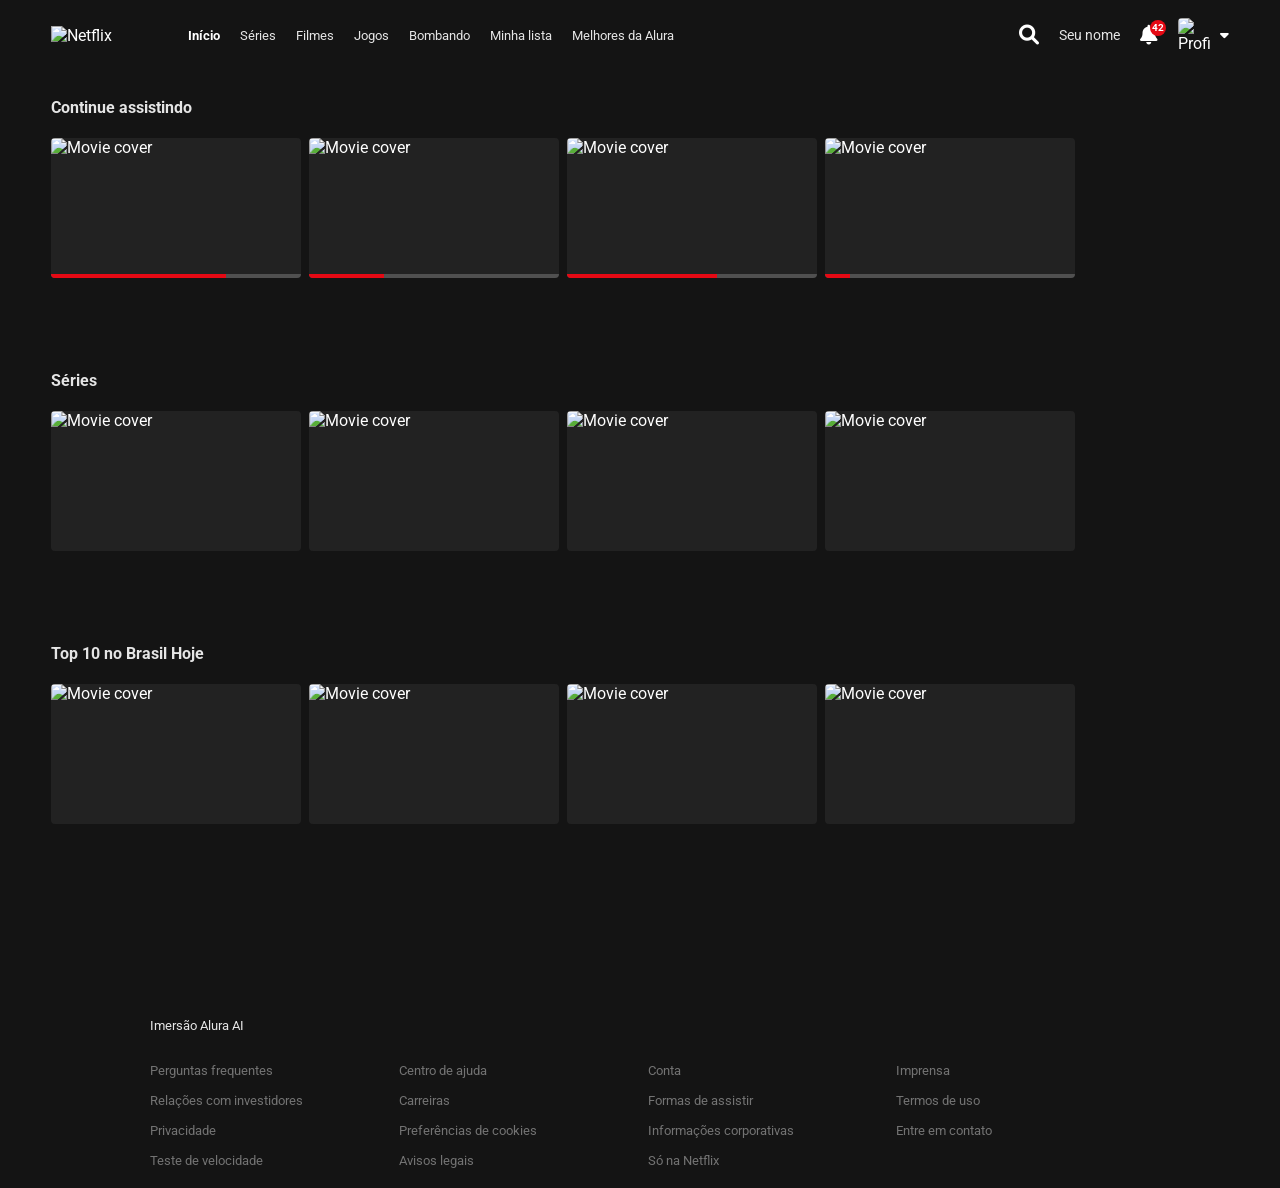
==== catalogo/catalogo.html @ 586878ca "Primeira pagina web de inspirada na netflix" ====
<!DOCTYPE html>
<html lang="pt-BR">

<head>
    <meta charset="UTF-8">
    <meta name="viewport" content="width=device-width, initial-scale=1.0">
    <title>Netflix Brasil - assistir a séries e filmes online</title>
    <link rel="stylesheet" href="catalogo.css">
    <link href="https://cdnjs.cloudflare.com/ajax/libs/font-awesome/6.0.0/css/all.min.css" rel="stylesheet">
    <link href="https://fonts.googleapis.com/css2?family=Roboto:wght@300;400;500;700&display=swap" rel="stylesheet">
    <link rel="icon" href="https://images.seeklogo.com/logo-png/32/2/netflix-logo-png_seeklogo-327627.png" type="image/x-icon">
</head>
<body>
    <!-- Navbar -->
    <header class="navbar" id="navbar">
            <div class="navbar-left">
            <img class="logo" src="https://upload.wikimedia.org/wikipedia/commons/0/08/Netflix_2015_logo.svg" alt="Netflix">
            <nav class="main-nav" aria-label="Navegacao principal">
                <ul class="nav-links">
                    <li><a href="https://www.alura.com.br/" class="active">Início</a></li>
                    <li><a href="https://www.alura.com.br/">Séries</a></li>
                    <li><a href="https://www.alura.com.br/">Filmes</a></li>
                    <li><a href="https://www.alura.com.br/">Jogos</a></li>
                    <li><a href="https://www.alura.com.br/">Bombando</a></li>
                    <li><a href="https://www.alura.com.br/">Minha lista</a></li>
                    <li><a href="https://www.alura.com.br/">Melhores da Alura</a></li>
                </ul>
            </nav>
        </div>
        <div class="navbar-right">
            <i class="fas fa-search icon"></i>
            <a href="../index.html" class="kids-link">Seu nome</a>
            <div class="nav-notification">
                <i class="fas fa-bell icon"></i>
                <span class="notification-badge">42</span>
            </div>
            <a href="../index.html" class="profile-menu" style="text-decoration: none; color: inherit;">
                <img class="profile-icon" src="https://upload.wikimedia.org/wikipedia/commons/0/0b/Netflix-avatar.png"
                    alt="Profile">
                <i class="fas fa-caret-down icon" style="font-size: 14px; margin-left: 5px;"></i>
            </a>
        </div>
    </header>

    <!-- Sliders Container -->
    <main class="sliders-container" id="main-content">
        <!-- Javascript will inject the rows here -->
    </main>

    <!-- Footer -->
    <footer>
        <div class="footer-content">
            <a href="https://www.alura.com.br/" target="_blank">
                <p>Imersão Alura AI</p>
            </a>
            <ul class="footer-links">
                <li><a href="https://www.alura.com.br/" target="_blank">Perguntas frequentes</a></li>
                <li><a href="https://www.alura.com.br/" target="_blank">Centro de ajuda</a></li>
                <li><a href="https://www.alura.com.br/" target="_blank">Conta</a></li>
                <li><a href="https://www.alura.com.br/" target="_blank">Imprensa</a></li>
                <li><a href="https://www.alura.com.br/" target="_blank">Relações com investidores</a></li>
                <li><a href="https://www.alura.com.br/" target="_blank">Carreiras</a></li>
                <li><a href="https://www.alura.com.br/" target="_blank">Formas de assistir</a></li>
                <li><a href="https://www.alura.com.br/" target="_blank">Termos de uso</a></li>
                <li><a href="https://www.alura.com.br/" target="_blank">Privacidade</a></li>
                <li><a href="https://www.alura.com.br/" target="_blank">Preferências de cookies</a></li>
                <li><a href="https://www.alura.com.br/" target="_blank">Informações corporativas</a></li>
                <li><a href="https://www.alura.com.br/" target="_blank">Entre em contato</a></li>
                <li><a href="https://www.alura.com.br/" target="_blank">Teste de velocidade</a></li>
                <li><a href="https://www.alura.com.br/" target="_blank">Avisos legais</a></li>
                <li><a href="https://www.alura.com.br/" target="_blank">Só na Netflix</a></li>
            </ul>
        </div>
    </footer>

    <script type="module" src="js/main.js"></script>
</body>

</html>
---- catalogo/catalogo.css ----
:root {
    --netflix-red: #E50914;
    --dark-bg: #141414;
    --text-color: #ffffff;
}

* {
    margin: 0;
    padding: 0;
    box-sizing: border-box;
}

body {
    font-family: 'Roboto', 'Helvetica Neue', Helvetica, Arial, sans-serif;
    background-color: var(--dark-bg);
    color: var(--text-color);
    overflow-x: hidden;
}

a {
    text-decoration: none;
    color: #e5e5e5;
    transition: color 0.3s;
}

a:hover {
    color: #b3b3b3;
}

/* Navbar */
.navbar {
    position: fixed;
    top: 0;
    width: 100%;
    display: flex;
    justify-content: space-between;
    align-items: center;
    padding: 0 4%;
    height: 70px;
    z-index: 1000;
    background-color: var(--dark-bg);
}

.navbar-left,
.navbar-right {
    display: flex;
    align-items: center;
    gap: 20px;
}

.navbar-left {
    min-width: 0;
    flex: 1;
}

.navbar-right {
    flex-shrink: 0;
}

.logo {
    width: 92px;
    margin-right: 25px;
    cursor: pointer;
}

.nav-links {
    list-style: none;
    display: flex;
    gap: 20px;
    font-size: 13px;
    white-space: nowrap;
}

.nav-links .active {
    font-weight: bold;
    color: white;
}

.icon {
    font-size: 20px;
    cursor: pointer;
}

.kids-link {
    font-size: 14px;
}

.nav-notification {
    position: relative;
    cursor: pointer;
}

.notification-badge {
    position: absolute;
    top: -5px;
    right: -8px;
    background-color: var(--netflix-red);
    color: white;
    font-size: 10px;
    font-weight: bold;
    border-radius: 50%;
    width: 16px;
    height: 16px;
    display: flex;
    justify-content: center;
    align-items: center;
}

.profile-menu {
    display: flex;
    align-items: center;
    gap: 5px;
    cursor: pointer;
}

.profile-icon {
    width: 32px;
    border-radius: 4px;
}

/* Sliders */
.sliders-container {
    padding: 0 4%;
    padding-top: 100px;
    /* Space for navbar */
    position: relative;
    z-index: 3;
    padding-bottom: 100px;
}

.slider-section {
    margin-bottom: 3.5vw;
}

.slider-header {
    display: flex;
    justify-content: space-between;
    align-items: flex-end;
    margin-bottom: 12px;
}

.slider-title {
    font-size: 1.25vw;
    font-weight: bold;
    color: #e5e5e5;
    line-height: 1.25vw;
}

.slider-indicators {
    display: flex;
    gap: 2px;
    margin-bottom: 4px;
}

.slider-indicators div {
    width: 12px;
    height: 2px;
    background-color: #4d4d4d;
}

.slider-indicators div.active {
    background-color: #aaa;
}

.movie-row {
    display: flex;
    gap: 8px;
    /* Small gap between movie cards */
    overflow-x: visible;
    /* Let the expanded cards paint outside this box vertically */
    padding: 10px 4% 50px 4%;
    /* Added bottom padding to hold the expanding modal */
    margin: 0 -4%;
    /* Pull edges back out so we don't double up padding from container */
    scroll-behavior: smooth;
    -ms-overflow-style: none;
    scrollbar-width: none;
}

.movie-row::-webkit-scrollbar {
    display: none;
}

.movie-card {
    min-width: 250px;
    width: 250px;
    height: 140px;
    background-color: #222;
    border-radius: 4px;
    cursor: pointer;
    transition: transform 0.3s cubic-bezier(0.25, 0.46, 0.45, 0.94) 0s, border-radius 0.3s 0s, z-index 0s 0.3s, box-shadow 0.3s 0s;
    position: relative;
    z-index: 1;
    transform-origin: center center;
    /* Default origin */
}

/* Modifiers applied by JavaScript to prevent edge clipping */
.movie-card.origin-left {
    transform-origin: left center;
}

.movie-card.origin-right {
    transform-origin: right center;
}

.movie-card:hover {
    transform: scale(1.6) translateY(-5%);
    /* Reduced vertical translation since container has more padding */
    z-index: 99;
    border-radius: 6px;
    box-shadow: 0 10px 40px rgba(0, 0, 0, 0.9);
    transition: transform 0.3s cubic-bezier(0.25, 0.46, 0.45, 0.94) 0.6s, border-radius 0.3s 0.6s, box-shadow 0.3s 0.6s, z-index 0s 0s;
}

.movie-card img {
    position: absolute;
    top: 0;
    left: 0;
    width: 100%;
    height: 100%;
    object-fit: cover;
    border-radius: 4px;
    transition: opacity 0.3s ease, border-radius 0.3s;
    z-index: 2;
}

.movie-card iframe {
    position: absolute;
    top: 0;
    left: 0;
    width: 100%;
    height: 100%;
    opacity: 0;
    border-radius: 4px;
    transition: opacity 0.3s ease, border-radius 0.3s;
    pointer-events: none;
    z-index: 1;
}

.movie-card iframe.playing {
    opacity: 1;
    z-index: 3;
    border-radius: 6px 6px 0 0;
}

.movie-card:hover img {
    border-radius: 6px 6px 0 0;
    transition: border-radius 0s 0.6s;
}

.movie-card img.playing-video {
    opacity: 0;
}

/* Card Details Modal */
.card-details {
    position: absolute;
    top: 100%;
    left: 0;
    width: 100%;
    background-color: #181818;
    border-bottom-left-radius: 6px;
    border-bottom-right-radius: 6px;
    padding: 18px 16px;
    opacity: 0;
    visibility: hidden;
    transition: opacity 0.3s 0s, visibility 0.3s 0s;
    box-shadow: 0 15px 30px rgba(0, 0, 0, 0.9);
    display: flex;
    flex-direction: column;
    gap: 12px;
    z-index: 2;
    cursor: default;
}

.movie-card:hover .card-details {
    opacity: 1;
    visibility: visible;
    transition: opacity 0.2s 0.6s, visibility 0s 0.6s;
}

.details-buttons {
    display: flex;
    justify-content: space-between;
    align-items: center;
}

.left-buttons,
.right-buttons {
    display: flex;
    gap: 8px;
}

.btn-icon {
    width: 32px;
    height: 32px;
    border-radius: 50%;
    background-color: #2b2b2b;
    border: 1px solid rgba(255, 255, 255, 0.5);
    color: white;
    display: flex;
    justify-content: center;
    align-items: center;
    cursor: pointer;
    font-size: 14px;
    transition: border-color 0.2s, background-color 0.2s;
}

.btn-icon:hover {
    border-color: white;
    background-color: rgba(255, 255, 255, 0.2);
}

.btn-play-icon {
    background-color: white;
    color: black;
    border: none;
}

.btn-play-icon:hover {
    background-color: #e6e6e6;
}

.btn-play-icon i {
    margin-left: 2px;
}

.details-info {
    display: flex;
    align-items: center;
    gap: 8px;
    font-size: 11px;
    font-weight: bold;
}

.match-score {
    color: #46d369;
}

.age-badge {
    background-color: transparent;
    border: 1px solid rgba(255, 255, 255, 0.4);
    color: white;
    padding: 1px 3px;
    border-radius: 2px;
    font-family: Arial, sans-serif;
}

.age-badge.red-accent {
    background-color: #d32f2f;
    border: none;
    font-weight: bold;
}

.resolution {
    border: 1px solid rgba(255, 255, 255, 0.4);
    padding: 1px 3px;
    border-radius: 2px;
    color: rgba(255, 255, 255, 0.9);
}

.duration {
    color: rgba(255, 255, 255, 0.9);
}

.details-tags {
    display: flex;
    gap: 6px;
    font-size: 11px;
    color: rgba(255, 255, 255, 0.9);
    margin-top: 4px;
}

.details-tags span:not(:last-child)::after {
    content: "•";
    color: #666;
    margin-left: 6px;
}

/* Badges */
.badge-top10 {
    position: absolute;
    top: 0;
    right: 0;
    width: 22px;
    height: 28px;
    background-color: var(--netflix-red);
    color: white;
    display: flex;
    flex-direction: column;
    justify-content: center;
    align-items: center;
    font-weight: bold;
    z-index: 4;
    border-bottom-left-radius: 2px;
    box-shadow: -2px 2px 4px rgba(0, 0, 0, 0.5);
    font-family: 'Helvetica Neue', Helvetica, Arial, sans-serif;
}

.badge-top10 span.top {
    font-size: 7px;
    letter-spacing: 0.5px;
    line-height: 8px;
}

.badge-top10 span.number {
    font-size: 13px;
    line-height: 13px;
}

.badge-bottom {
    position: absolute;
    bottom: 8px;
    left: 50%;
    transform: translateX(-50%);
    padding: 2px 4px;
    font-size: 10px;
    font-weight: bold;
    border-radius: 2px;
    z-index: 4;
    white-space: nowrap;
    text-transform: uppercase;
}

.movie-card.has-progress .badge-bottom {
    bottom: 12px;
}

.badge-bottom.red {
    background-color: var(--netflix-red);
    color: white;
}

.badge-bottom.white {
    background-color: white;
    color: black;
}

/* Progress bar */
.progress-bar-container {
    position: absolute;
    bottom: 0;
    left: 0;
    width: 100%;
    height: 4px;
    background-color: rgba(100, 100, 100, 0.7);
    z-index: 5;
    border-bottom-left-radius: 4px;
    border-bottom-right-radius: 4px;
}

.progress-value {
    height: 100%;
    background-color: var(--netflix-red);
    border-bottom-left-radius: 4px;
}

/* Responsive */
@media (max-width: 1200px) {
    .nav-links {
        gap: 14px;
        font-size: 12px;
    }

    .movie-card {
        min-width: 220px;
        width: 220px;
        height: 124px;
    }

    .slider-title {
        font-size: 2vw;
        line-height: 2.2vw;
    }
}

@media (max-width: 992px) {
    .navbar {
        padding: 0 3%;
    }

    .logo {
        width: 84px;
        margin-right: 16px;
    }

    .nav-links {
        gap: 10px;
    }

    .nav-links li:nth-child(n + 5) {
        display: none;
    }

    .kids-link {
        display: none;
    }

    .icon {
        font-size: 18px;
    }

    .movie-card {
        min-width: 190px;
        width: 190px;
        height: 106px;
    }
}

@media (max-width: 768px) {
    .navbar {
        height: 62px;
        padding: 0 12px;
    }

    .navbar-left,
    .navbar-right {
        gap: 12px;
    }

    .logo {
        width: 78px;
        margin-right: 10px;
    }

    .main-nav {
        overflow-x: auto;
        -ms-overflow-style: none;
        scrollbar-width: none;
    }

    .main-nav::-webkit-scrollbar {
        display: none;
    }

    .nav-links {
        display: none;
    }

    .nav-notification {
        display: none;
    }

    .profile-icon {
        width: 28px;
    }

    .sliders-container {
        padding-top: 82px;
        padding-bottom: 70px;
    }

    .movie-row {
        gap: 6px;
        padding: 8px 4% 34px 4%;
    }

    .movie-card {
        min-width: 200px;
        width: 200px;
        height: 112px;
    }

    .slider-title {
        font-size: 4vw;
        line-height: 4.5vw;
    }
}

@media (max-width: 576px) {
    .navbar {
        height: 56px;
        padding: 0 10px;
    }

    .navbar-right {
        gap: 10px;
    }

    .icon {
        font-size: 16px;
    }

    .profile-menu i {
        display: none;
    }

    .sliders-container {
        padding-top: 74px;
        padding-bottom: 52px;
    }

    .slider-section {
        margin-bottom: 22px;
    }

    .slider-title {
        font-size: 5vw;
        line-height: 1.2;
    }

    .movie-card {
        min-width: 160px;
        width: 160px;
        height: 90px;
    }

    footer {
        font-size: 12px;
        padding: 0 6%;
    }
}

@media (hover: none) {
    .movie-card:hover {
        transform: none;
        box-shadow: none;
        border-radius: 4px;
    }

    .movie-card:hover .card-details {
        opacity: 0;
        visibility: hidden;
        transition: none;
    }
}

/* Footer */
footer {
    padding: 0 4%;
    color: #737373;
    font-size: 13px;
    margin-bottom: 20px;
}

.footer-content {
    max-width: 980px;
    margin: 0 auto;
}

.footer-content p {
    margin-bottom: 30px;
}

.footer-links {
    list-style: none;
    display: grid;
    grid-template-columns: repeat(4, 1fr);
    grid-gap: 15px;
}

.footer-links a {
    color: #737373;
}

.footer-links a:hover {
    text-decoration: underline;
}

@media (max-width: 768px) {
    .footer-links {
        grid-template-columns: repeat(2, 1fr);
    }
}

@media (max-width: 480px) {
    .footer-links {
        grid-template-columns: 1fr;
        gap: 12px;
    }
}
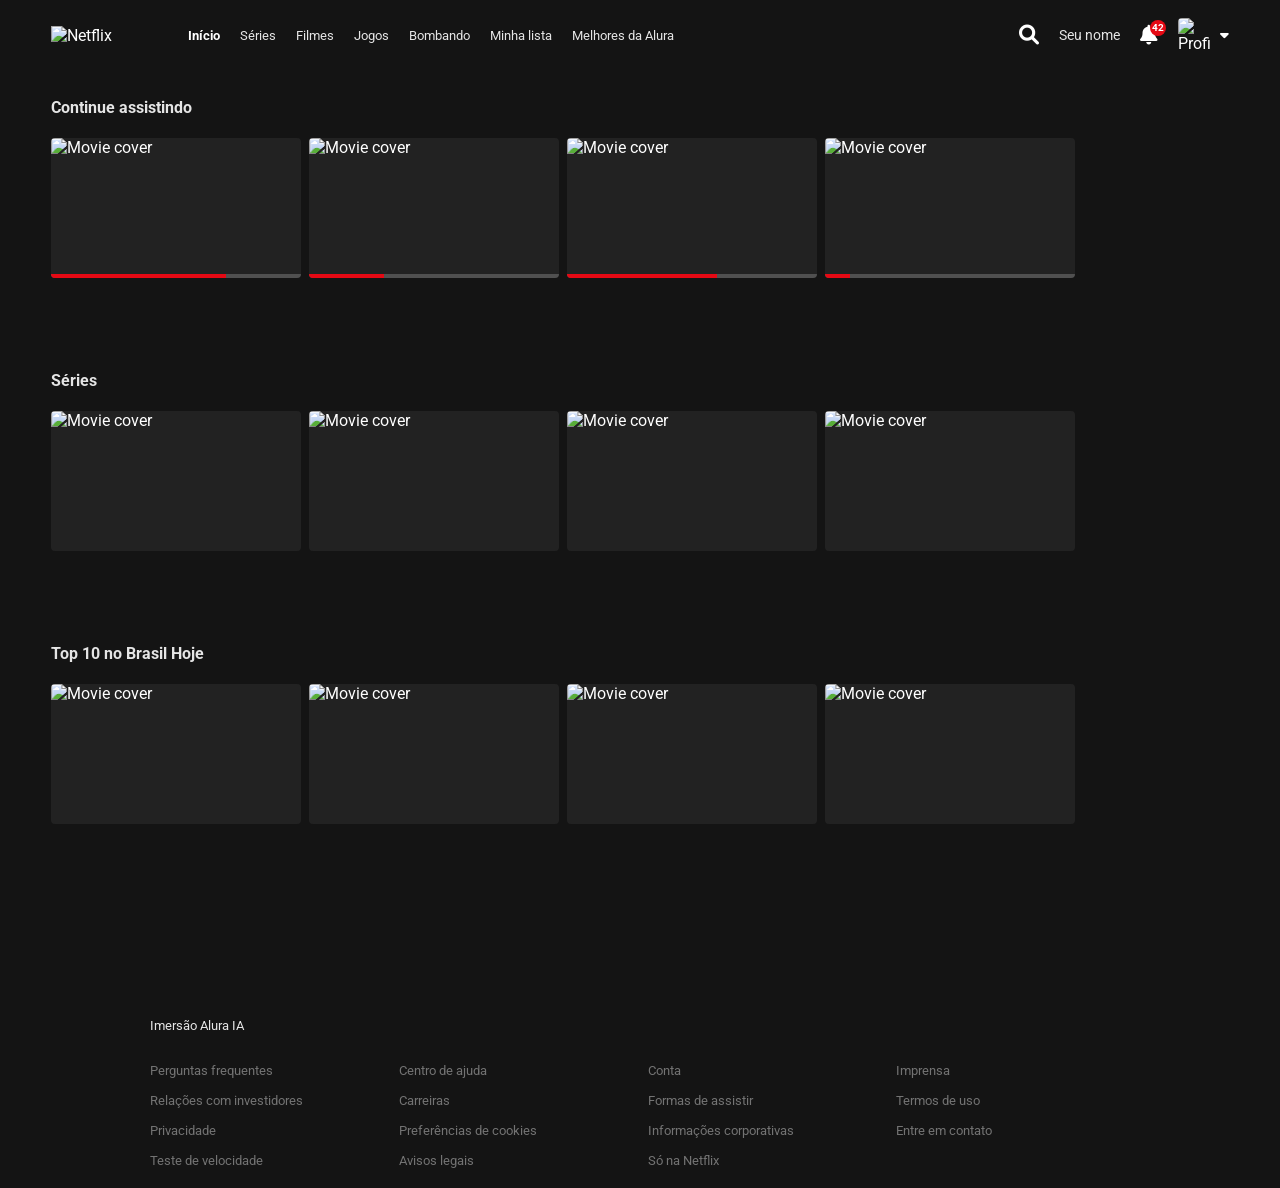
==== commit 58b0e7d9: "Revisao geral do código e correções nos arquivos de catalogo e assets." ====
--- a/catalogo/catalogo.html
+++ b/catalogo/catalogo.html
@@ -11,7 +11,6 @@
     <link rel="icon" href="https://images.seeklogo.com/logo-png/32/2/netflix-logo-png_seeklogo-327627.png" type="image/x-icon">
 </head>
 <body>
-    <!-- Navbar -->
     <header class="navbar" id="navbar">
             <div class="navbar-left">
             <img class="logo" src="https://upload.wikimedia.org/wikipedia/commons/0/08/Netflix_2015_logo.svg" alt="Netflix">
@@ -42,16 +41,12 @@
         </div>
     </header>
 
-    <!-- Sliders Container -->
-    <main class="sliders-container" id="main-content">
-        <!-- Javascript will inject the rows here -->
-    </main>
+    <main class="sliders-container" id="main-content"></main>
 
-    <!-- Footer -->
     <footer>
         <div class="footer-content">
             <a href="https://www.alura.com.br/" target="_blank">
-                <p>Imersão Alura AI</p>
+                <p>Imersão Alura IA</p>
             </a>
             <ul class="footer-links">
                 <li><a href="https://www.alura.com.br/" target="_blank">Perguntas frequentes</a></li>
@@ -75,5 +70,4 @@
 
     <script type="module" src="js/main.js"></script>
 </body>
-
 </html>
--- a/catalogo/catalogo.css
+++ b/catalogo/catalogo.css
@@ -27,7 +27,6 @@
     color: #b3b3b3;
 }
 
-/* Navbar */
 .navbar {
     position: fixed;
     top: 0;
@@ -118,7 +117,6 @@
     border-radius: 4px;
 }
 
-/* Sliders */
 .sliders-container {
     padding: 0 4%;
     padding-top: 100px;
@@ -165,13 +163,9 @@
 .movie-row {
     display: flex;
     gap: 8px;
-    /* Small gap between movie cards */
     overflow-x: visible;
-    /* Let the expanded cards paint outside this box vertically */
     padding: 10px 4% 50px 4%;
-    /* Added bottom padding to hold the expanding modal */
     margin: 0 -4%;
-    /* Pull edges back out so we don't double up padding from container */
     scroll-behavior: smooth;
     -ms-overflow-style: none;
     scrollbar-width: none;
@@ -192,10 +186,8 @@
     position: relative;
     z-index: 1;
     transform-origin: center center;
-    /* Default origin */
-}
-
-/* Modifiers applied by JavaScript to prevent edge clipping */
+}
+
 .movie-card.origin-left {
     transform-origin: left center;
 }
@@ -206,7 +198,6 @@
 
 .movie-card:hover {
     transform: scale(1.6) translateY(-5%);
-    /* Reduced vertical translation since container has more padding */
     z-index: 99;
     border-radius: 6px;
     box-shadow: 0 10px 40px rgba(0, 0, 0, 0.9);
@@ -253,7 +244,6 @@
     opacity: 0;
 }
 
-/* Card Details Modal */
 .card-details {
     position: absolute;
     top: 100%;
@@ -378,7 +368,6 @@
     margin-left: 6px;
 }
 
-/* Badges */
 .badge-top10 {
     position: absolute;
     top: 0;
@@ -437,7 +426,6 @@
     color: black;
 }
 
-/* Progress bar */
 .progress-bar-container {
     position: absolute;
     bottom: 0;
@@ -456,7 +444,6 @@
     border-bottom-left-radius: 4px;
 }
 
-/* Responsive */
 @media (max-width: 1200px) {
     .nav-links {
         gap: 14px;
@@ -626,7 +613,6 @@
     }
 }
 
-/* Footer */
 footer {
     padding: 0 4%;
     color: #737373;
